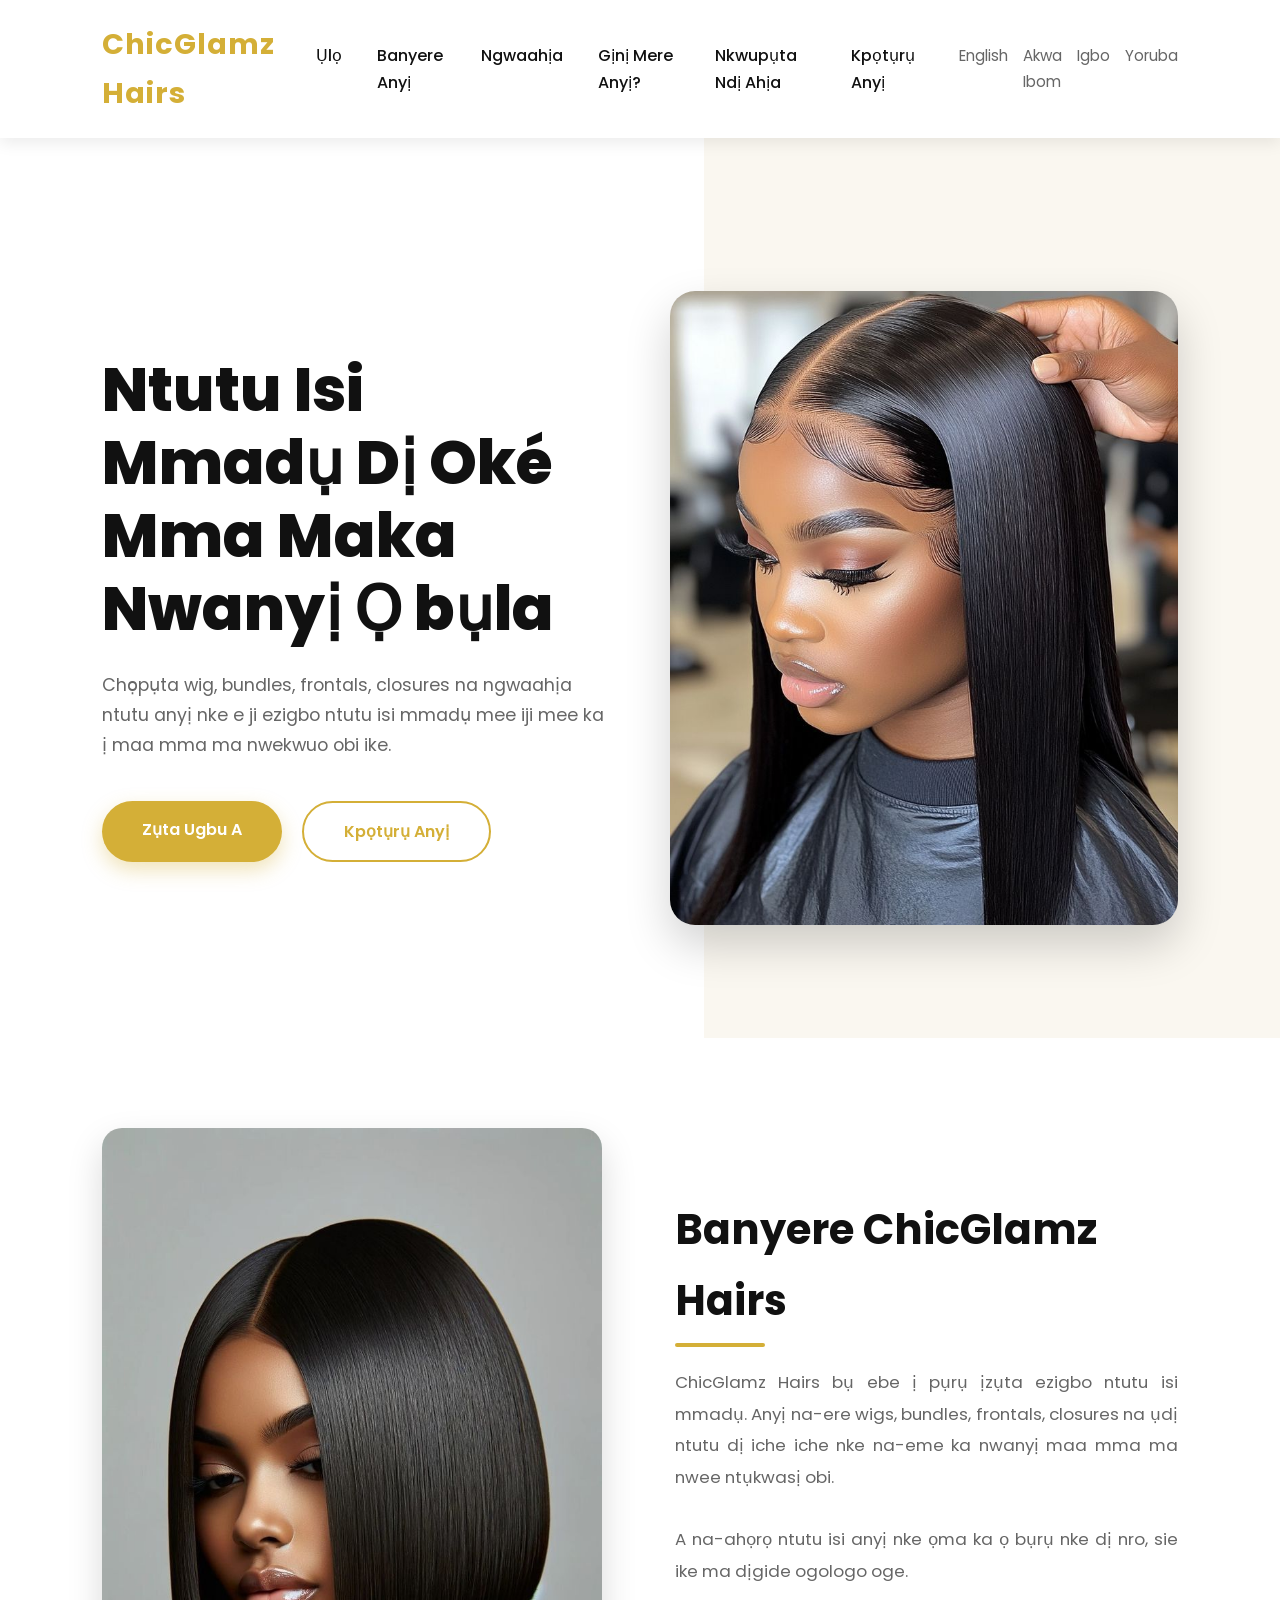
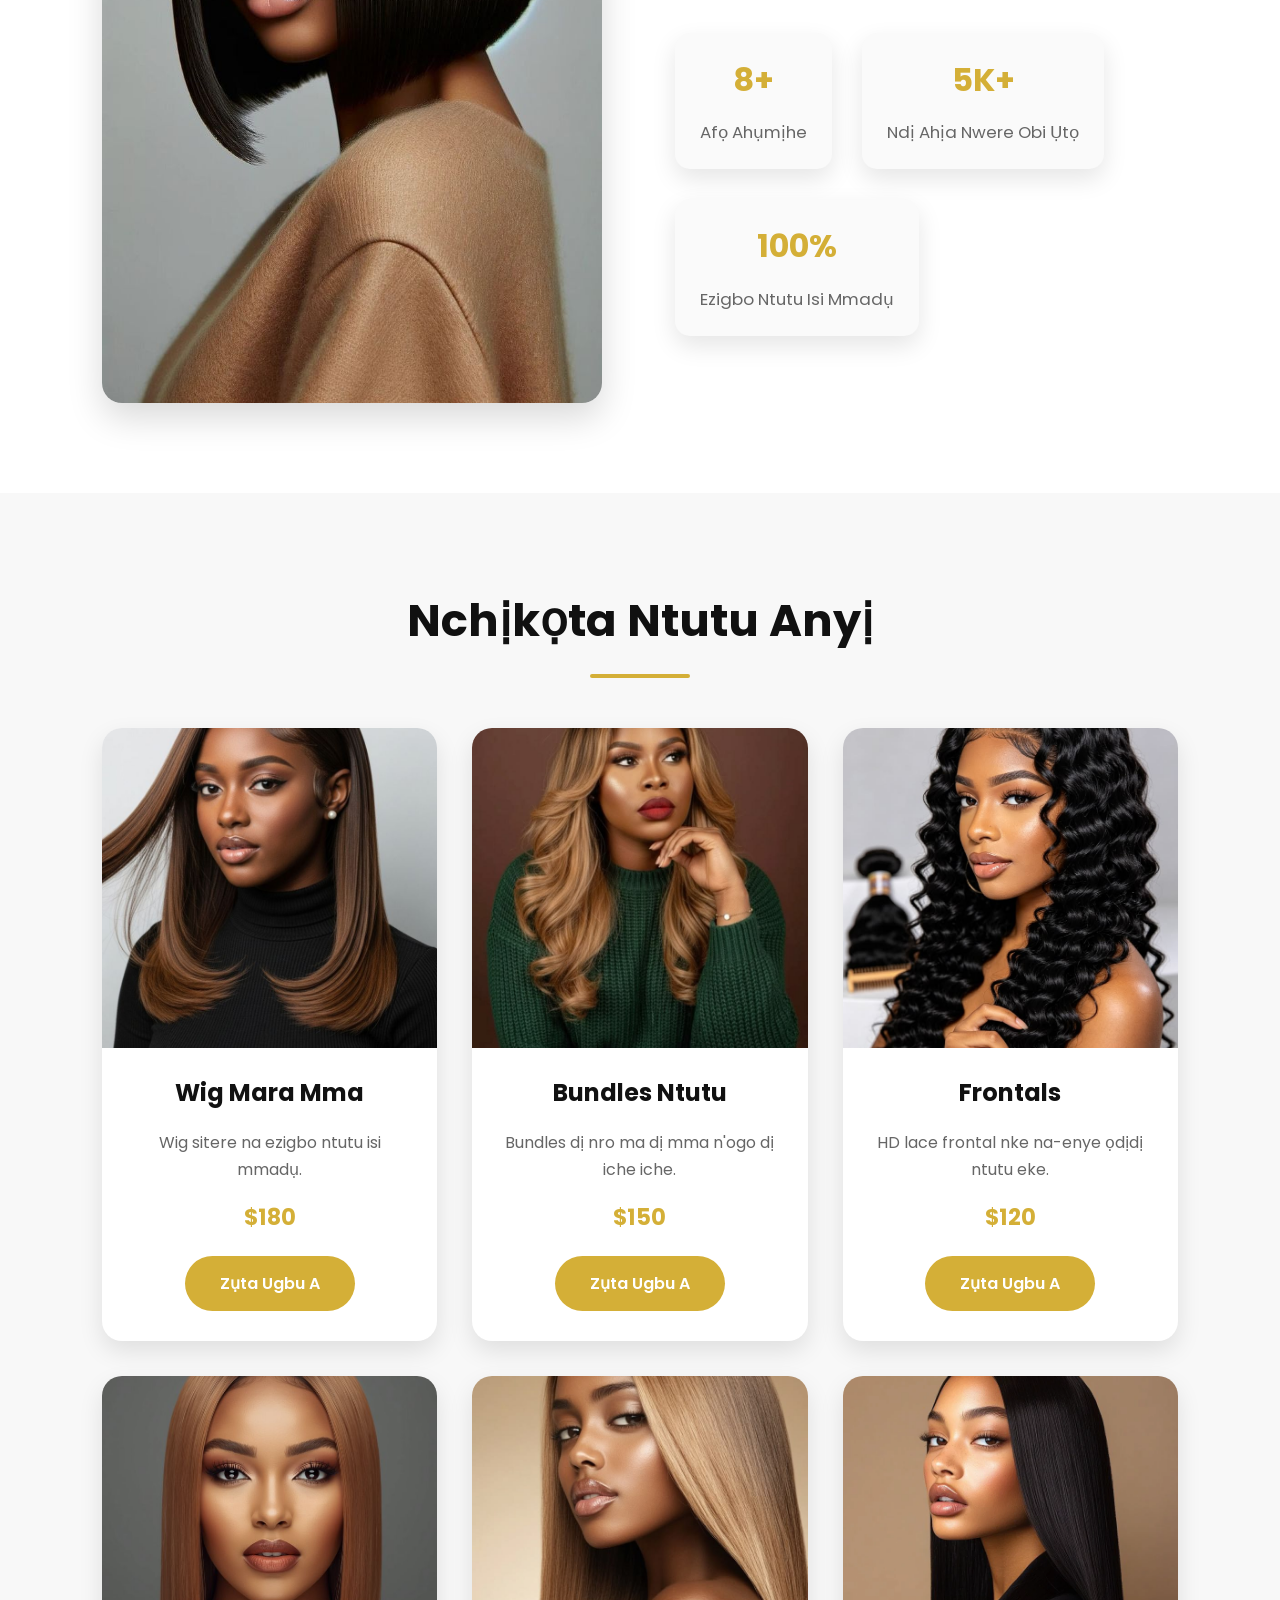
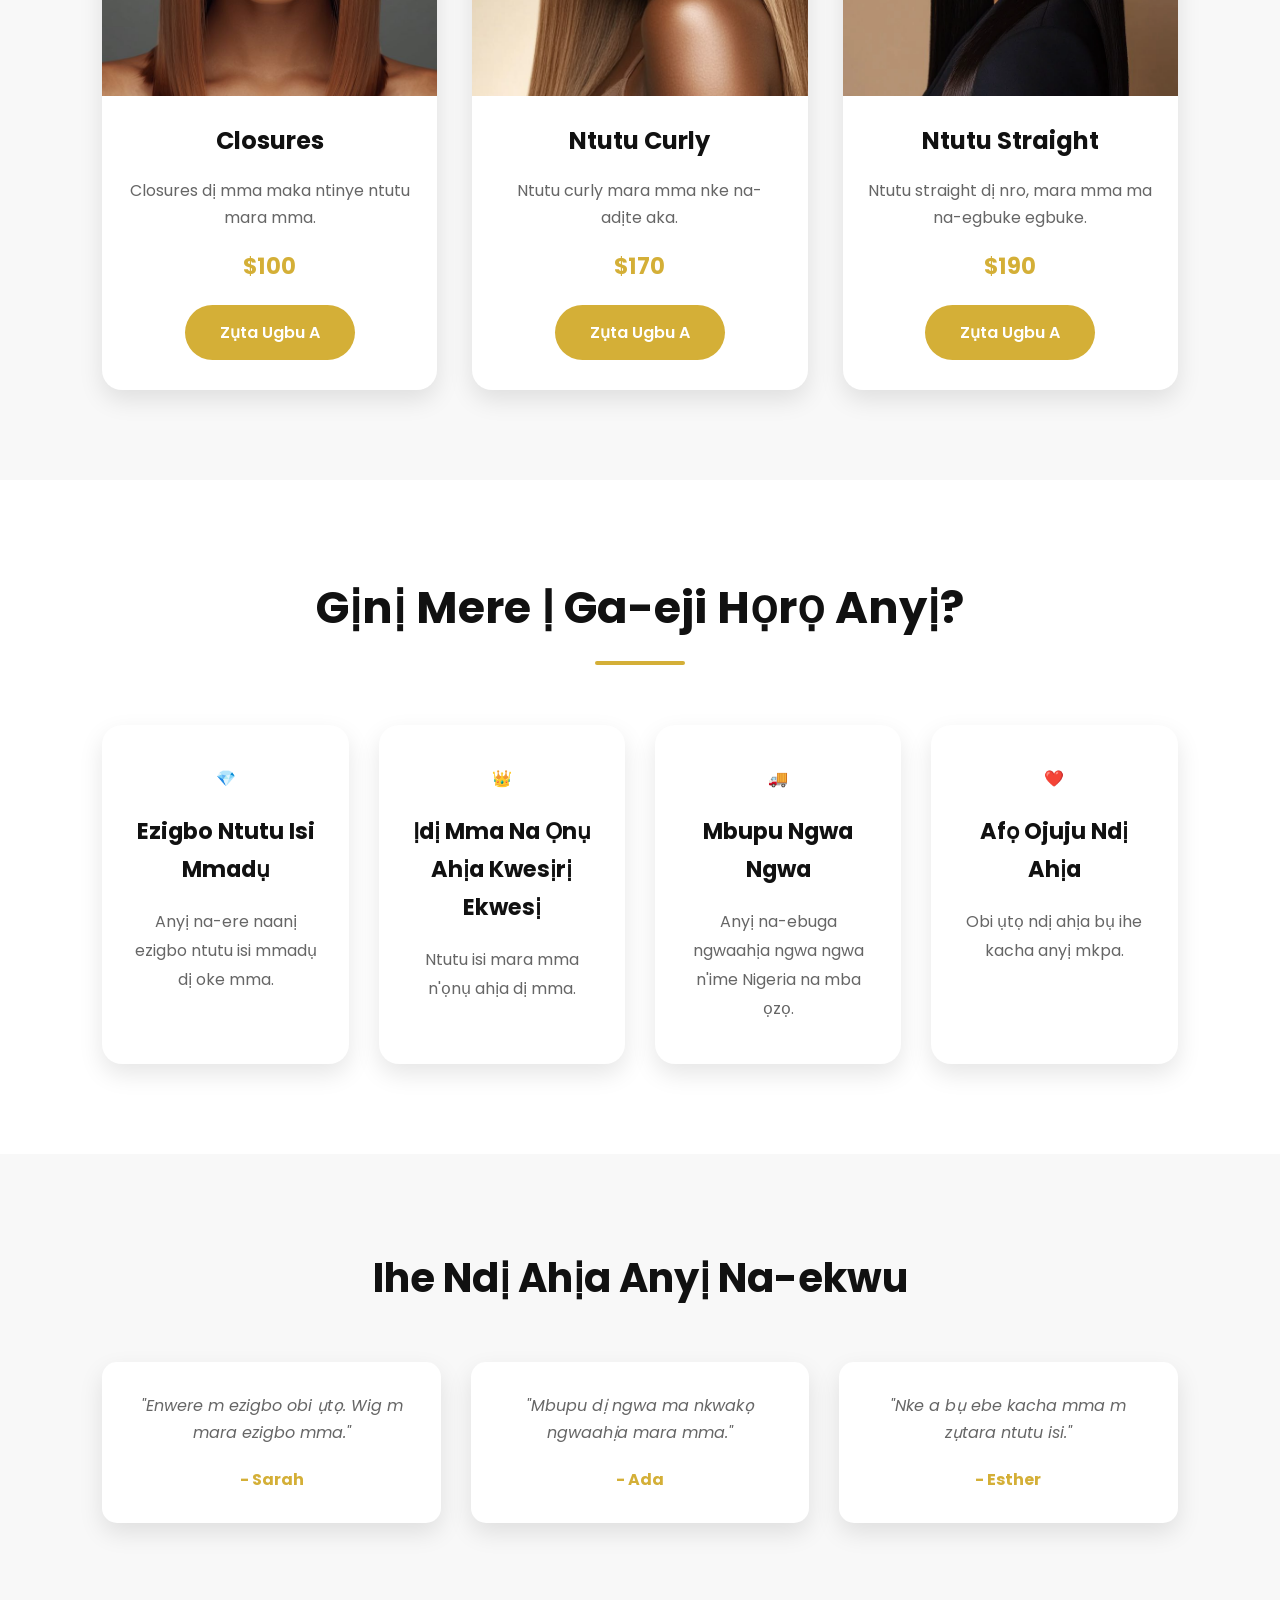
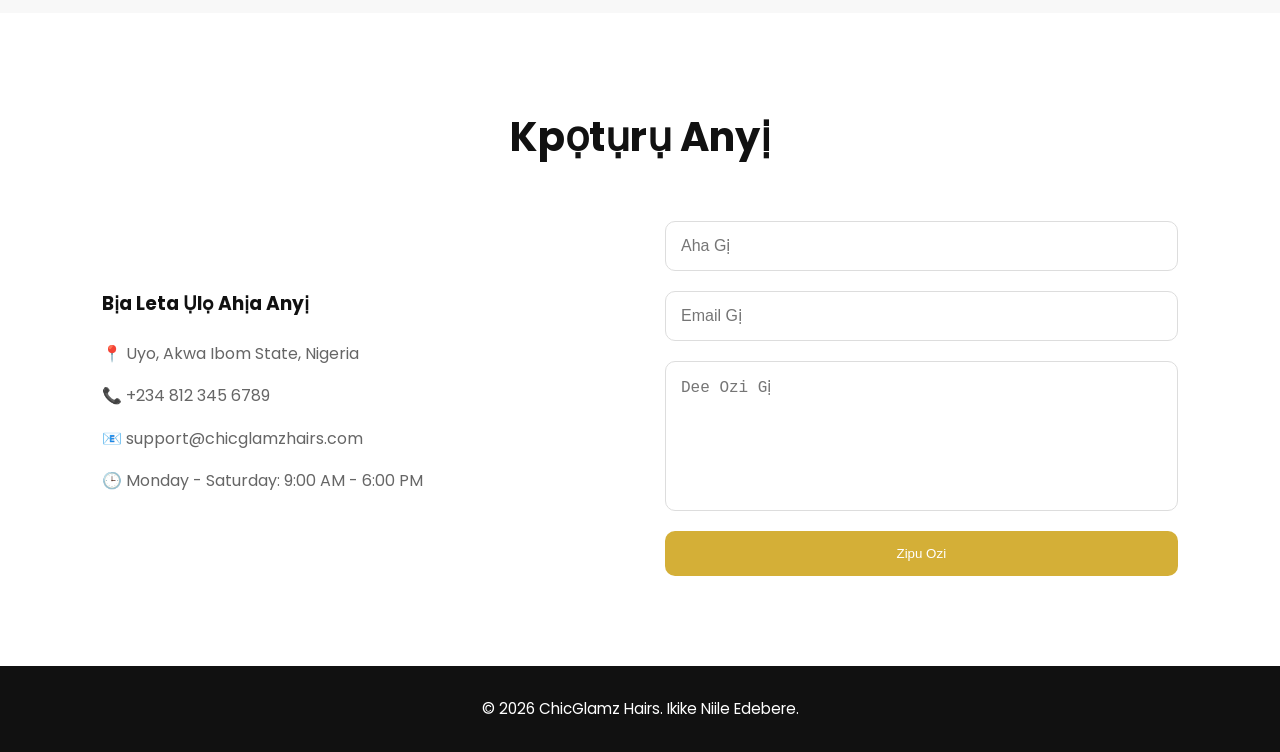
==== igbo.html @ 89784d95 "First commit" ====
<!DOCTYPE html>
<html lang="ig">

<head>

    <meta charset="UTF-8">

    <meta name="viewport"
          content="width=device-width, initial-scale=1.0">

    <title>ChicGlamz Hairs | Ntutu Isi Mmadụ</title>

    <!-- Google Font -->

    <link href="https://fonts.googleapis.com/css2?family=Poppins:wght@300;400;500;600;700&display=swap"
          rel="stylesheet">

    <!-- CSS -->

    <link rel="stylesheet" href="style.css">

</head>

<body>

<!-- ================= NAVIGATION ================= -->

<header>

<nav class="navbar">

<div class="logo">

ChicGlamz Hairs

</div>

<div class="nav-right">

<ul class="nav-links">

<li><a href="#home">Ụlọ</a></li>

<li><a href="#about">Banyere Anyị</a></li>

<li><a href="#products">Ngwaahịa</a></li>

<li><a href="#why">Gịnị Mere Anyị?</a></li>

<li><a href="#testimonials">Nkwupụta Ndị Ahịa</a></li>

<li><a href="#contact">Kpọtụrụ Anyị</a></li>

</ul>

<div class="languages">

<a href="index.html">English</a>

<a href="akwaibom.html">Akwa Ibom</a>

<a href="igbo.html">Igbo</a>

<a href="yoruba.html">Yoruba</a>

</div>

</div>

<div class="menu-btn">

☰

</div>

</nav>

</header>

<!-- ================= HERO ================= -->

<section class="hero" id="home">

<div class="hero-text">

<h1>

Ntutu Isi Mmadụ Dị Oké Mma Maka Nwanyị Ọ bụla

</h1>

<p>

Chọpụta wig, bundles,
frontals, closures na ngwaahịa ntutu
anyị nke e ji ezigbo ntutu isi mmadụ
mee iji mee ka ị maa mma
ma nwekwuo obi ike.

</p>

<div class="hero-buttons">

<a href="#products" class="btn">

Zụta Ugbu A

</a>

<a href="#contact" class="btn-outline">

Kpọtụrụ Anyị

</a>

</div>

</div>

<div class="hero-image">

<img src="./images.html/hero-hair.jpg"
     alt="Ntutu Isi Mmadụ">

<div class="gold-circle"></div>

</div>

</section>
<!-- ================= ABOUT ================= -->

<section class="about" id="about">

    <div class="about-image">

        <img src="./images.html/wig-2.jpg" alt="Ntutu Isi">

    </div>

    <div class="about-text">

        <h2>Banyere ChicGlamz Hairs</h2>

        <p>

            ChicGlamz Hairs bụ ebe ị pụrụ ịzụta ezigbo
            ntutu isi mmadụ. Anyị na-ere wigs,
            bundles, frontals, closures na ụdị ntutu
            dị iche iche nke na-eme ka nwanyị maa mma
            ma nwee ntụkwasị obi.

        </p>

        <p>

            A na-ahọrọ ntutu isi anyị nke ọma ka ọ
            bụrụ nke dị nro, sie ike ma dịgide ogologo oge.

        </p>

        <div class="about-stats">

            <div class="stat">

                <h3>8+</h3>

                <p>Afọ Ahụmịhe</p>

            </div>

            <div class="stat">

                <h3>5K+</h3>

                <p>Ndị Ahịa Nwere Obi Ụtọ</p>

            </div>

            <div class="stat">

                <h3>100%</h3>

                <p>Ezigbo Ntutu Isi Mmadụ</p>

            </div>

        </div>

    </div>

</section>

<!-- ================= PRODUCTS ================= -->

<section class="products" id="products">

    <h2>Nchịkọta Ntutu Anyị</h2>

    <div class="product-container">

        <!-- Product 1 -->

        <div class="card">

            <img src="./images.html/wig-3.jpg" alt="Wig">

            <h3>Wig Mara Mma</h3>

            <p>

                Wig sitere na ezigbo ntutu isi mmadụ.

            </p>

            <span class="price">$180</span>

            <a href="#" class="buy-btn">

                Zụta Ugbu A

            </a>

        </div>

        <!-- Product 2 -->

        <div class="card">

            <img src="./images.html/wig-4.jpg" alt="Bundles">

            <h3>Bundles Ntutu</h3>

            <p>

                Bundles dị nro ma dị mma
                n'ogo dị iche iche.

            </p>

            <span class="price">$150</span>

            <a href="#" class="buy-btn">

                Zụta Ugbu A

            </a>

        </div>

        <!-- Product 3 -->

        <div class="card">

            <img src="./images.html/wig-5.jpg" alt="Frontal">

            <h3>Frontals</h3>

            <p>

                HD lace frontal nke na-enye
                ọdịdị ntutu eke.

            </p>

            <span class="price">$120</span>

            <a href="#" class="buy-btn">

                Zụta Ugbu A

            </a>

        </div>

        <!-- Product 4 -->

        <div class="card">

            <img src="./images.html/wig-6.jpg" alt="Closure">

            <h3>Closures</h3>

            <p>

                Closures dị mma maka
                ntinye ntutu mara mma.

            </p>

            <span class="price">$100</span>

            <a href="#" class="buy-btn">

                Zụta Ugbu A

            </a>

        </div>

        <!-- Product 5 -->

        <div class="card">

            <img src="./images.html/wig-7.jpg" alt="straight Hair">

            <h3>Ntutu Curly</h3>

            <p>

                Ntutu curly mara mma
                nke na-adịte aka.

            </p>

            <span class="price">$170</span>

            <a href="#" class="buy-btn">

                Zụta Ugbu A

            </a>

        </div>

        <!-- Product 6 -->

        <div class="card">

            <img src="./images.html/wig-8.webp" alt="Straight Hair">

            <h3>Ntutu Straight</h3>

            <p>

                Ntutu straight dị nro,
                mara mma ma na-egbuke egbuke.

            </p>

            <span class="price">$190</span>

            <a href="#" class="buy-btn">

                Zụta Ugbu A

            </a>

        </div>

    </div>

</section>
<!-- ================= WHY CHOOSE US ================= -->

<section class="why-us" id="why">

    <h2>Gịnị Mere Ị Ga-eji Họrọ Anyị?</h2>

    <div class="why-container">

        <div class="why-box">

            <div class="icon">💎</div>

            <h3>Ezigbo Ntutu Isi Mmadụ</h3>

            <p>
                Anyị na-ere naanị ezigbo
                ntutu isi mmadụ dị oke mma.
            </p>

        </div>

        <div class="why-box">

            <div class="icon">👑</div>

            <h3>Ịdị Mma Na Ọnụ Ahịa Kwesịrị Ekwesị</h3>

            <p>
                Ntutu isi mara mma
                n'ọnụ ahịa dị mma.
            </p>

        </div>

        <div class="why-box">

            <div class="icon">🚚</div>

            <h3>Mbupu Ngwa Ngwa</h3>

            <p>
                Anyị na-ebuga ngwaahịa
                ngwa ngwa n'ime Nigeria
                na mba ọzọ.
            </p>

        </div>

        <div class="why-box">

            <div class="icon">❤️</div>

            <h3>Afọ Ojuju Ndị Ahịa</h3>

            <p>
                Obi ụtọ ndị ahịa
                bụ ihe kacha anyị mkpa.
            </p>

        </div>

    </div>

</section>

<!-- ================= TESTIMONIALS ================= -->

<section class="testimonials" id="testimonials">

    <h2>Ihe Ndị Ahịa Anyị Na-ekwu</h2>

    <div class="testimonial-container">

        <div class="testimonial">

            <p>

                "Enwere m ezigbo obi ụtọ.
                Wig m mara ezigbo mma."

            </p>

            <h4>- Sarah</h4>

        </div>

        <div class="testimonial">

            <p>

                "Mbupu dị ngwa
                ma nkwakọ ngwaahịa mara mma."

            </p>

            <h4>- Ada</h4>

        </div>

        <div class="testimonial">

            <p>

                "Nke a bụ ebe kacha mma
                m zụtara ntutu isi."

            </p>

            <h4>- Esther</h4>

        </div>

    </div>

</section>

<!-- ================= CONTACT ================= -->

<section class="contact" id="contact">

    <h2>Kpọtụrụ Anyị</h2>

    <div class="contact-container">

        <div class="contact-info">

            <h3>Bịa Leta Ụlọ Ahịa Anyị</h3>

            <p>📍 Uyo, Akwa Ibom State, Nigeria</p>

            <p>📞 +234 812 345 6789</p>

            <p>📧 support@chicglamzhairs.com</p>

            <p>🕒 Monday - Saturday: 9:00 AM - 6:00 PM</p>

        </div>

        <form>

            <input
                type="text"
                placeholder="Aha Gị">

            <input
                type="email"
                placeholder="Email Gị">

            <textarea
                placeholder="Dee Ozi Gị"></textarea>

            <button>

                Zipu Ozi

            </button>

        </form>

    </div>

</section>

<!-- ================= FOOTER ================= -->

<footer>

    <p>

        © 2026 ChicGlamz Hairs.

        Ikike Niile Edebere.

    </p>

</footer>

</body>

</html>
---- style.css ----
/*=========================================
    GOOGLE FONT
==========================================*/

@import url('https://fonts.googleapis.com/css2?family=Poppins:wght@300;400;500;600;700;800&display=swap');


/*=========================================
        CSS RESET
==========================================*/

*{
    margin:0;
    padding:0;
    box-sizing:border-box;
}

html{
    scroll-behavior:smooth;
}

body{

    font-family:'Poppins',sans-serif;
    background:#fff;
    color:#222;
    line-height:1.7;
    overflow-x:hidden;

}


/*=========================================
        ROOT VARIABLES
==========================================*/

:root{

    --primary:#111111;
    --secondary:#d4af37;
    --white:#ffffff;
    --light:#f8f8f8;
    --gray:#666666;
    --shadow:0 10px 25px rgba(0,0,0,.10);
    --transition:.4s ease;

}


/*=========================================
        GLOBAL STYLES
==========================================*/

section{

    padding:90px 8%;

}

img{

    width:100%;
    display:block;

}

a{

    text-decoration:none;

}

ul{

    list-style:none;

}

h1,h2,h3{

    color:var(--primary);

}

p{

    color:var(--gray);

}

/*=========================================
            NAVIGATION BAR
==========================================*/

header{

    width:100%;
    position:sticky;
    top:0;
    left:0;
    z-index:1000;
    background:#fff;
    box-shadow:0 5px 15px rgba(0,0,0,.08);

}

.navbar{

    display:flex;
    justify-content:space-between;
    align-items:center;

    padding:20px 8%;

}

.nav-right{

    display:flex;
    align-items:center;
    gap:40px;

}

.nav-right{

    display:flex;
    align-items:center;
    gap:40px;

}

/*========== LOGO ==========*/

.logo{

    font-size:1.8rem;
    font-weight:700;
    color:var(--secondary);
    letter-spacing:1px;

}

/*========== NAV LINKS ==========*/

.nav-links{

    display:flex;
    gap:35px;

}

.nav-links a{

    color:var(--primary);
    font-weight:500;
    transition:var(--transition);

}

.nav-links a:hover{

    color:var(--secondary);

}

/*========== LANGUAGE LINKS ==========*/

.languages{

    display:flex;
    gap:15px;

}

.languages a{

    color:var(--gray);
    font-size:.95rem;
    transition:.3s;

}

.languages a:hover{

    color:var(--secondary);

}

/*========== MOBILE MENU ICON ==========*/

.menu-btn{

    display:none;
    font-size:2rem;
    cursor:pointer;
    color:var(--primary);

}

/*=========================================
            HERO SECTION
==========================================*/

.hero{

    min-height:100vh;

    display:flex;
    justify-content:space-between;
    align-items:center;
    gap:60px;

    padding:120px 8% 80px;

    background:linear-gradient(
        to right,
        #fff 55%,
        #faf7f0 45%
    );

}

/*========== HERO TEXT ==========*/

.hero-text{

    flex:1;

}

.hero-text h1{

    font-size:3.8rem;
    line-height:1.2;
    font-weight:800;
    margin-bottom:25px;

}

.hero-text p{

    font-size:1.1rem;
    max-width:580px;
    margin-bottom:40px;
    color:#666;

}

/*========== BUTTONS ==========*/

.hero-buttons{

    display:flex;
    gap:20px;
    flex-wrap:wrap;

}

.btn{

    display:inline-block;
    background:var(--secondary);
    color:var(--white);

    padding:15px 40px;

    border-radius:50px;

    font-weight:600;

    transition:var(--transition);

    box-shadow:0 8px 20px rgba(212,175,55,.35);

}

.btn:hover{

    transform:translateY(-5px);

    background:#b68f1f;

}

.btn-outline{

    display:inline-block;

    padding:15px 40px;

    border:2px solid var(--secondary);

    color:var(--secondary);

    border-radius:50px;

    font-weight:600;

    transition:var(--transition);

}

.btn-outline:hover{

    background:var(--secondary);

    color:#fff;

    transform:translateY(-5px);

}

/*========== HERO IMAGE ==========*/

.hero-image{

    flex:1;

    display:flex;
    justify-content:center;

}

.hero-image img{

    width:100%;
    max-width:520px;

    border-radius:25px;

    box-shadow:0 20px 45px rgba(0,0,0,.18);

    transition:var(--transition);

}

.hero-image img:hover{

    transform:scale(1.03);

}

/*=========================================
        GOLD DECORATION
==========================================*/

.hero-image{

    position:relative;

}

.gold-circle{

    position:absolute;

    width:140px;
    height:140px;

    background:rgba(212,175,55,.18);

    border-radius:50%;

    top:-25px;
    right:-30px;

    z-index:-1;

}
/*=========================================
            ANIMATIONS
==========================================*/

.hero-text{

    animation:slideLeft 1s ease;

}

.hero-image{

    animation:slideRight 1s ease;

}

@keyframes slideLeft{

    from{

        opacity:0;
        transform:translateX(-80px);

    }

    to{

        opacity:1;
        transform:translateX(0);

    }

}

@keyframes slideRight{

    from{

        opacity:0;
        transform:translateX(80px);

    }

    to{

        opacity:1;
        transform:translateX(0);

    }

}

/*=========================================
            ABOUT SECTION
==========================================*/

.about{

    display:flex;
    justify-content:space-between;
    align-items:center;
    gap:70px;

    background:#ffffff;

}

/*========== ABOUT IMAGE ==========*/

.about-image{

    flex:1;

}

.about-image img{

    width:100%;
    max-width:500px;

    border-radius:20px;

    box-shadow:0 15px 35px rgba(0,0,0,.15);

    transition:.4s;

}

.about-image img:hover{

    transform:scale(1.04);

}

/*========== ABOUT TEXT ==========*/

.about-text{

    flex:1;

}

.about-text h2{

    font-size:2.6rem;

    margin-bottom:20px;

    position:relative;

}

/* Gold underline */

.about-text h2::after{

    content:"";

    position:absolute;

    left:0;
    bottom:-10px;

    width:90px;
    height:4px;

    background:var(--secondary);

    border-radius:20px;

}

.about-text p{

    margin-top:30px;

    font-size:1.05rem;

    color:#666;

    text-align:justify;

    line-height:1.9;

}

/*=========================================
        ABOUT STATISTICS
==========================================*/

.about-stats{

    display:flex;

    gap:30px;

    margin-top:45px;

    flex-wrap:wrap;

}

.stat{

    background:#fafafa;

    padding:20px 25px;

    border-radius:15px;

    text-align:center;

    box-shadow:var(--shadow);

    transition:.4s;

}

.stat:hover{

    transform:translateY(-8px);

}

.stat h3{

    color:var(--secondary);

    font-size:2rem;

}

.stat p{

    margin-top:10px;

    color:#666;

}

/*=========================================
            PRODUCTS SECTION
==========================================*/

.products{

    background:var(--light);

    text-align:center;

}

.products h2{

    font-size:2.8rem;

    margin-bottom:15px;

}

.products h2::after{

    content:"";

    display:block;

    width:100px;

    height:4px;

    background:var(--secondary);

    margin:15px auto 50px;

    border-radius:20px;

}

/*=========================================
            PRODUCT GRID
==========================================*/

.product-container{

    display:grid;

    grid-template-columns:repeat(3,1fr);

    gap:35px;

}

/*=========================================
            PRODUCT CARD
==========================================*/

.card{

    background:#fff;

    border-radius:20px;

    overflow:hidden;

    box-shadow:var(--shadow);

    transition:.4s;

}

.card:hover{

    transform:translateY(-12px);

}

/*=========================================
            PRODUCT IMAGE
==========================================*/

.card img{

    width:100%;

    height:320px;

    object-fit:cover;

}

/*=========================================
            PRODUCT CONTENT
==========================================*/

.card h3{

    margin-top:25px;

    font-size:1.5rem;

}

.card p{

    padding:15px 25px;

    color:#666;

}
/*=========================================
                PRICE
==========================================*/

.price{

    display:block;

    font-size:1.4rem;

    font-weight:700;

    color:var(--secondary);

    margin-bottom:20px;

}
/*=========================================
            ORDER BUTTON
==========================================*/

.buy-btn{

    display:inline-block;

    margin-bottom:30px;

    padding:14px 35px;

    background:var(--secondary);

    color:#fff;

    border-radius:40px;

    font-weight:600;

    transition:.4s;

}

.buy-btn:hover{

    background:#111;

}
/*=========================================
            WHY CHOOSE US
==========================================*/

.why-us{

    background:#ffffff;

    text-align:center;

}

.why-us h2{

    font-size:2.8rem;

    margin-bottom:15px;

}

.why-us h2::after{

    content:"";

    display:block;

    width:90px;

    height:4px;

    background:var(--secondary);

    margin:15px auto 60px;

    border-radius:20px;

}
/*=========================================
            WHY CONTAINER
==========================================*/

.why-container{

    display:grid;

    grid-template-columns:repeat(4,1fr);

    gap:30px;

}/*=========================================
            WHY BOX
==========================================*/

.why-box{

    background:#fff;

    padding:40px 25px;

    border-radius:20px;

    box-shadow:var(--shadow);

    transition:.4s;

}

.why-box:hover{

    transform:translateY(-10px);

    background:var(--secondary);

}

.why-box:hover h3,
.why-box:hover p{

    color:#fff;

}
/*=========================================
            BOX TITLE
==========================================*/

.why-box h3{

    font-size:1.4rem;

    margin:20px 0;

}
/*=========================================
            BOX TEXT
==========================================*/

.why-box p{

    color:#666;

    line-height:1.8;

}
/*=========================================
            TESTIMONIALS
=========================================*/

.testimonials{

    padding:90px 8%;
    background:#f8f8f8;
    text-align:center;

}

.testimonials h2{

    font-size:2.5rem;
    margin-bottom:50px;

}

.testimonial-container{

    display:grid;
    grid-template-columns:repeat(3,1fr);
    gap:30px;

}

.testimonial{

    background:#fff;
    padding:30px;
    border-radius:15px;
    box-shadow:var(--shadow);
    transition:.4s;

}

.testimonial:hover{

    transform:translateY(-10px);

}

.testimonial p{

    font-style:italic;
    margin-bottom:20px;

}

.testimonial h4{

    color:var(--secondary);

}

/*=========================================
            CONTACT
=========================================*/

.contact{

    padding:90px 8%;
    background:#fff;

}

.contact h2{

    text-align:center;
    font-size:2.5rem;
    margin-bottom:50px;

}

.contact-container{

    display:grid;
    grid-template-columns:1fr 1fr;
    gap:50px;
    align-items:center;

}

.contact-info h3{

    margin-bottom:20px;

}

.contact-info p{

    margin:15px 0;

}

form{

    display:flex;
    flex-direction:column;
    gap:20px;

}

form input,
form textarea{

    padding:15px;
    border:1px solid #ddd;
    border-radius:10px;
    outline:none;
    font-size:1rem;

}

form textarea{

    resize:none;
    height:150px;

}

form button{

    background:var(--secondary);
    color:#fff;
    border:none;
    padding:15px;
    border-radius:10px;
    cursor:pointer;
    transition:.4s;

}

form button:hover{

    background:#111;

}

/*=========================================
                FOOTER
=========================================*/

footer{

    background:#111;
    color:#fff;
    text-align:center;
    padding:30px;

}

footer p{

    color:#fff;
    font-size:.95rem;

}

/*=========================================
            RESPONSIVE DESIGN
=========================================*/

@media(max-width:992px){

.hero,
.about,
.contact-container{

    flex-direction:column;
    grid-template-columns:1fr;
    text-align:center;

}

.product-container,
.why-container,
.testimonial-container{

    grid-template-columns:repeat(2,1fr);

}

.nav-links,
.languages{

    display:none;

}

.menu-btn{

    display:block;

}

.hero-text h1{

    font-size:2.7rem;

}

}

@media(max-width:768px){

.product-container,
.why-container,
.testimonial-container{

    grid-template-columns:1fr;

}

.hero-text h1{

    font-size:2.2rem;

}

section{

    padding:70px 5%;

}

}
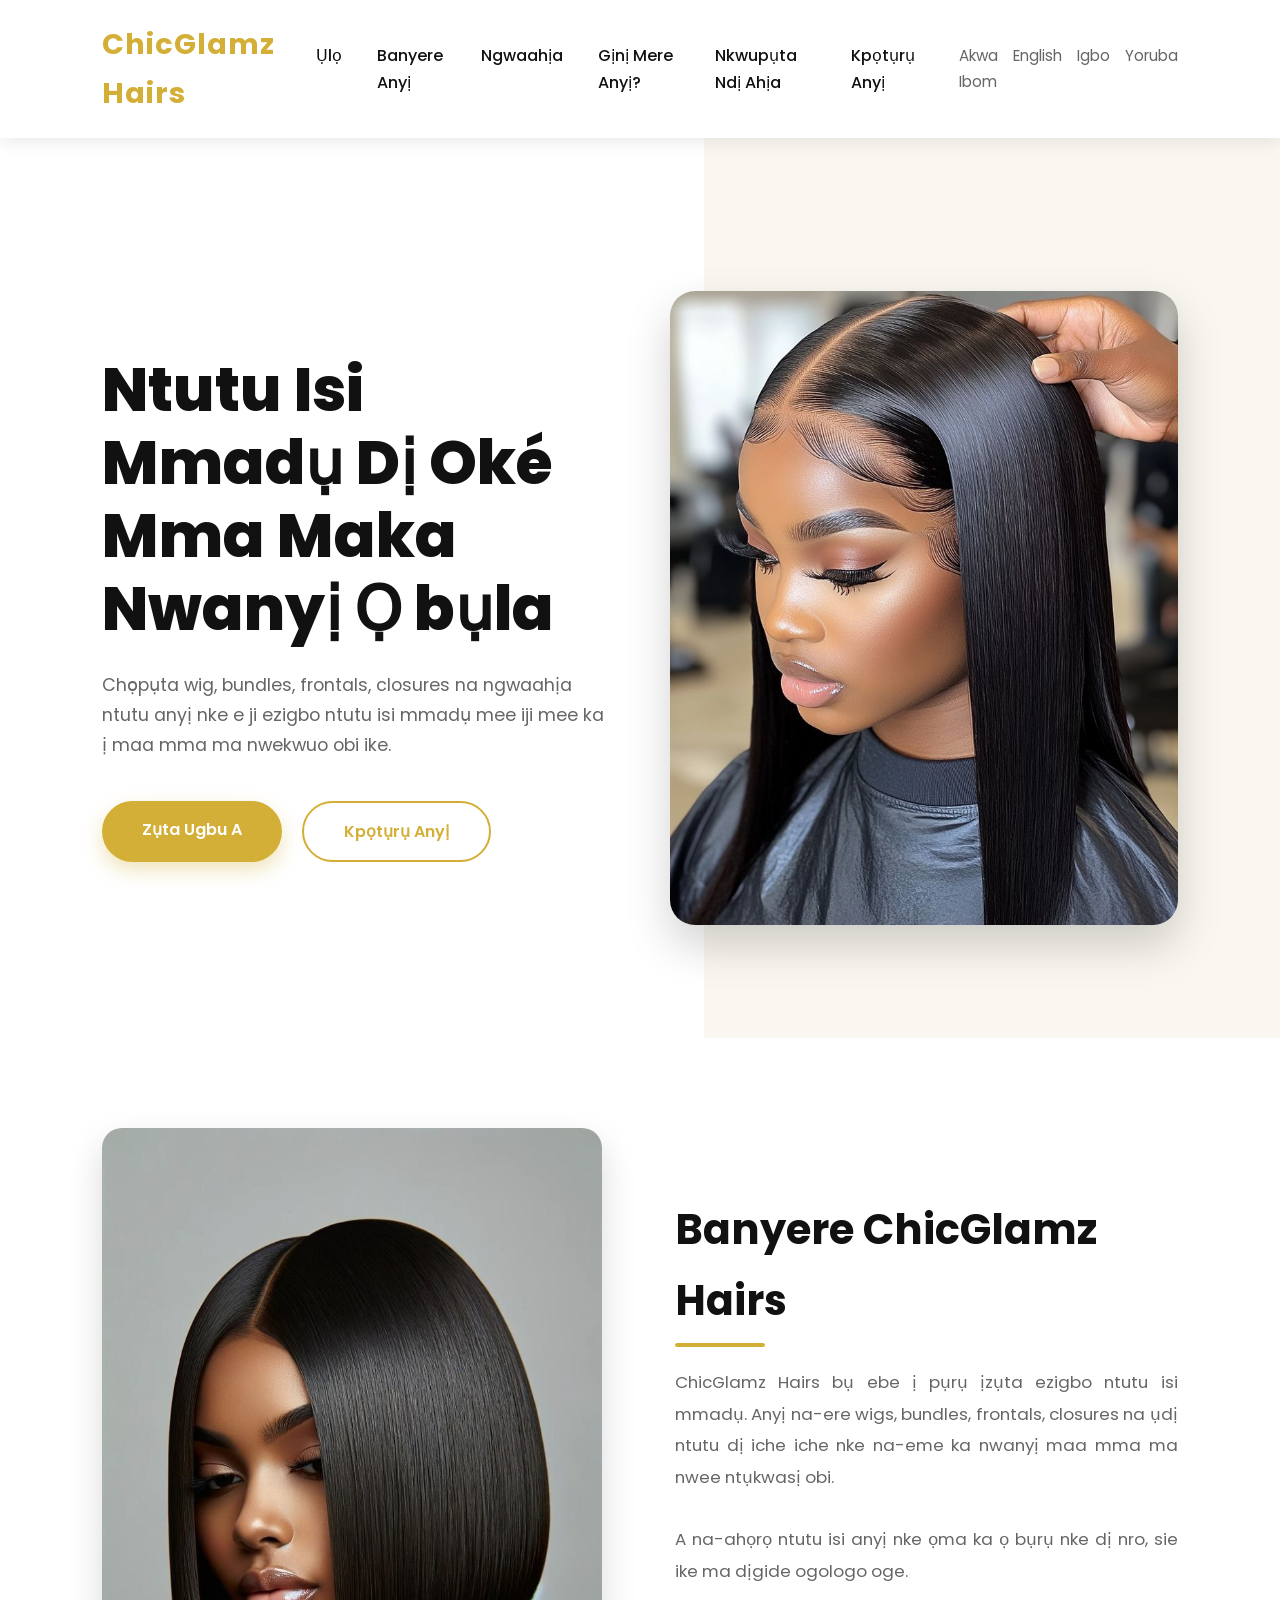
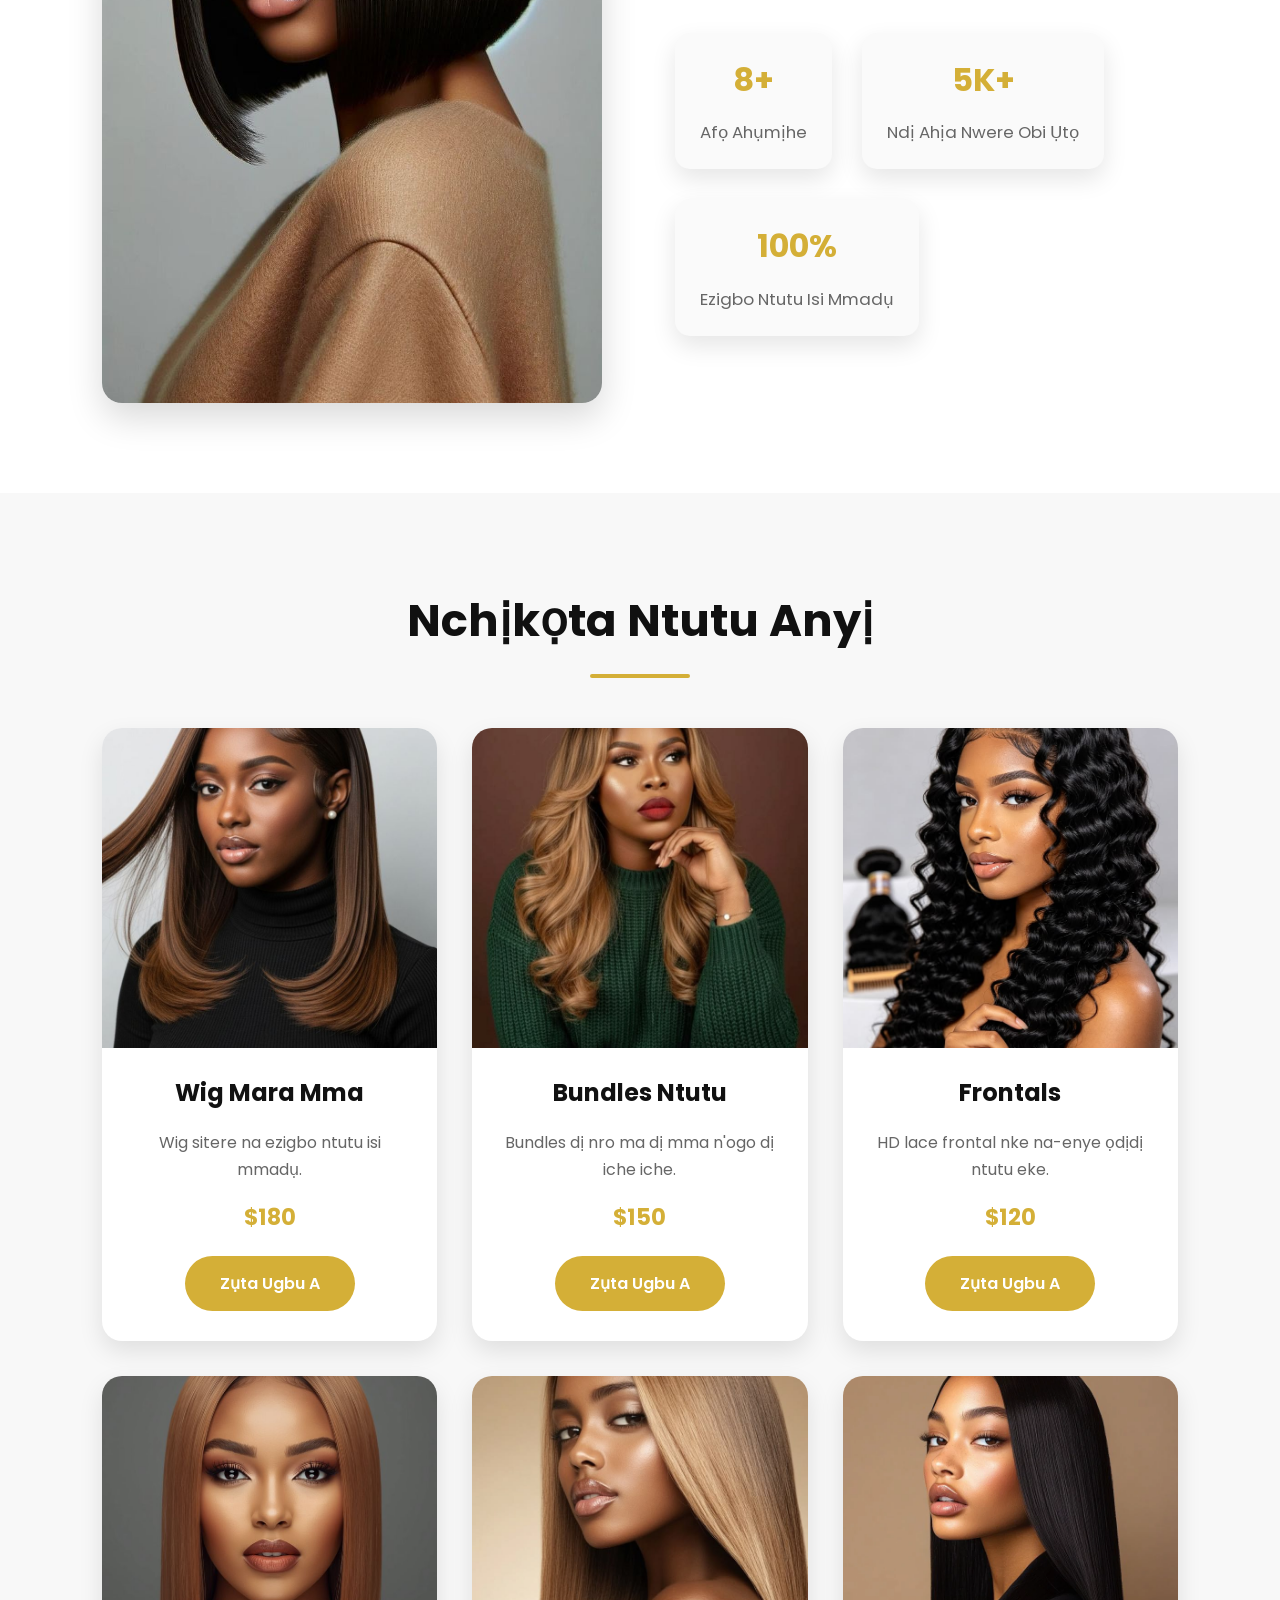
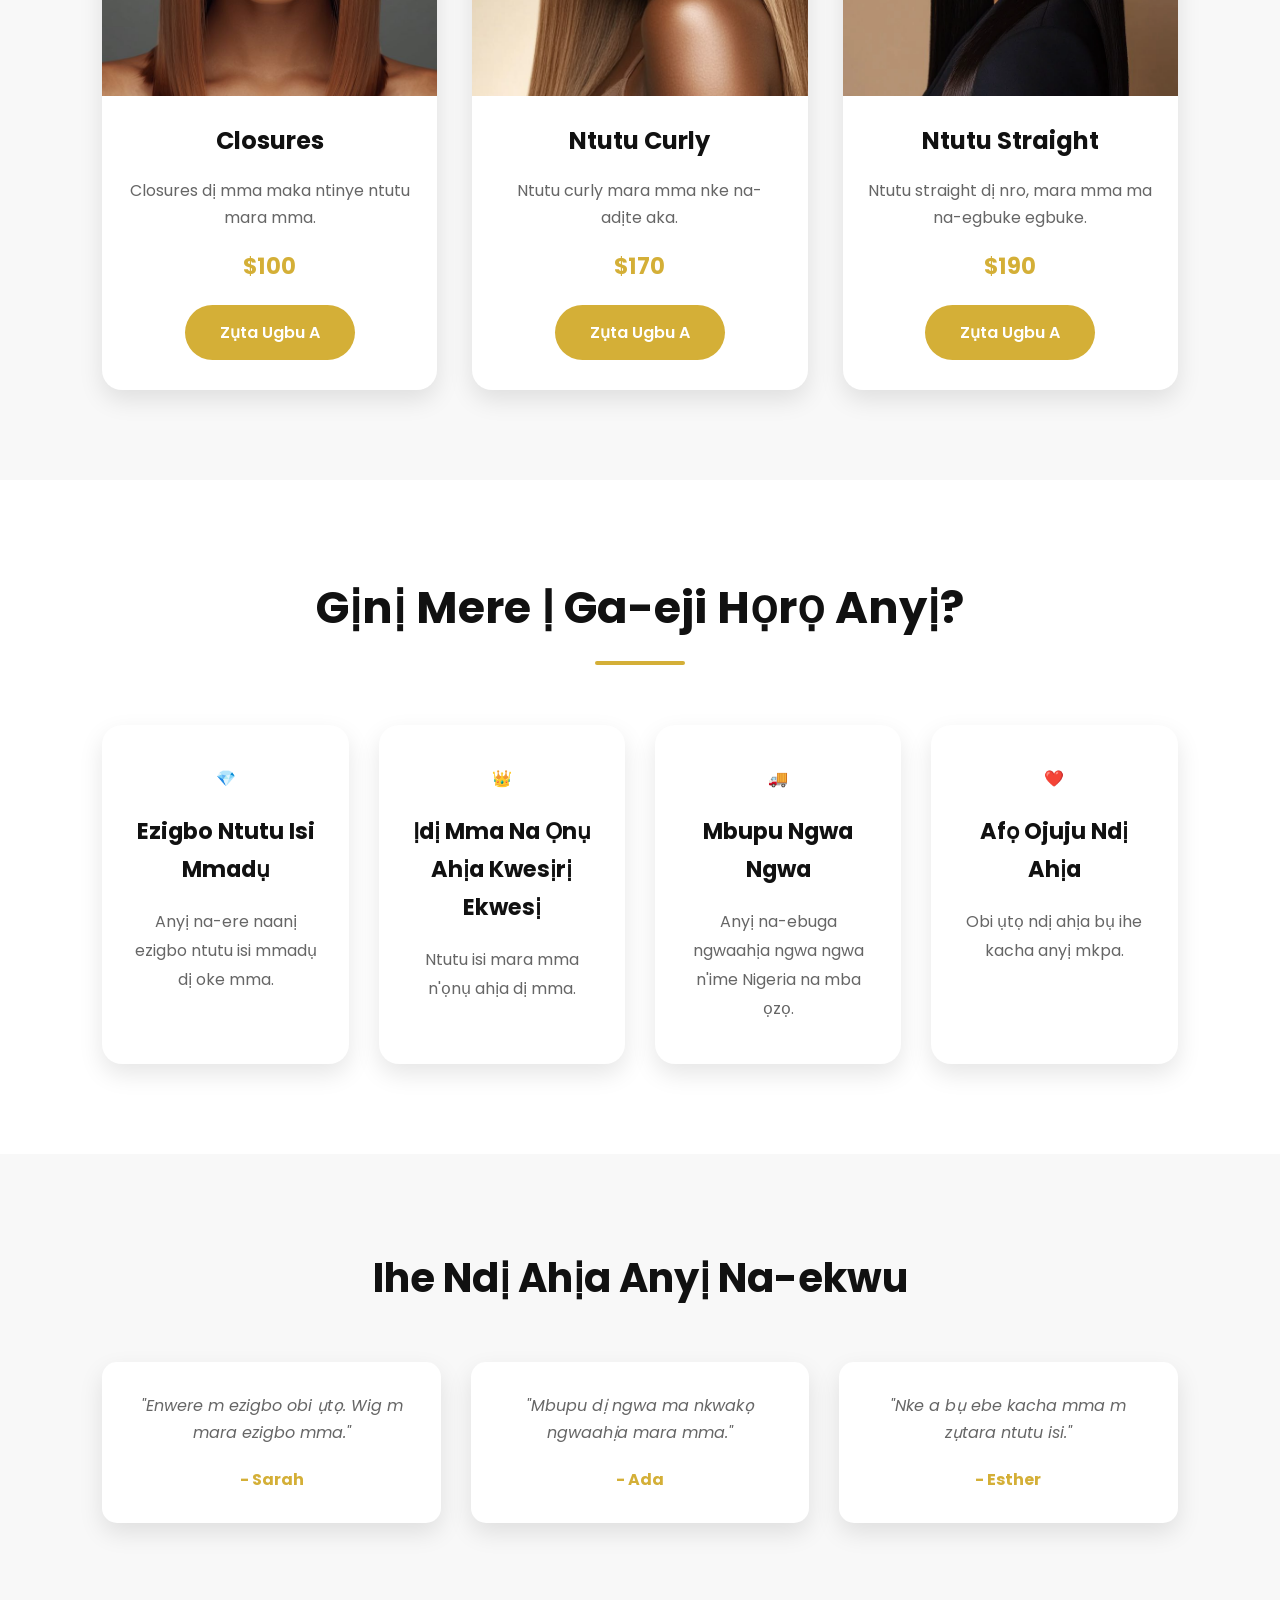
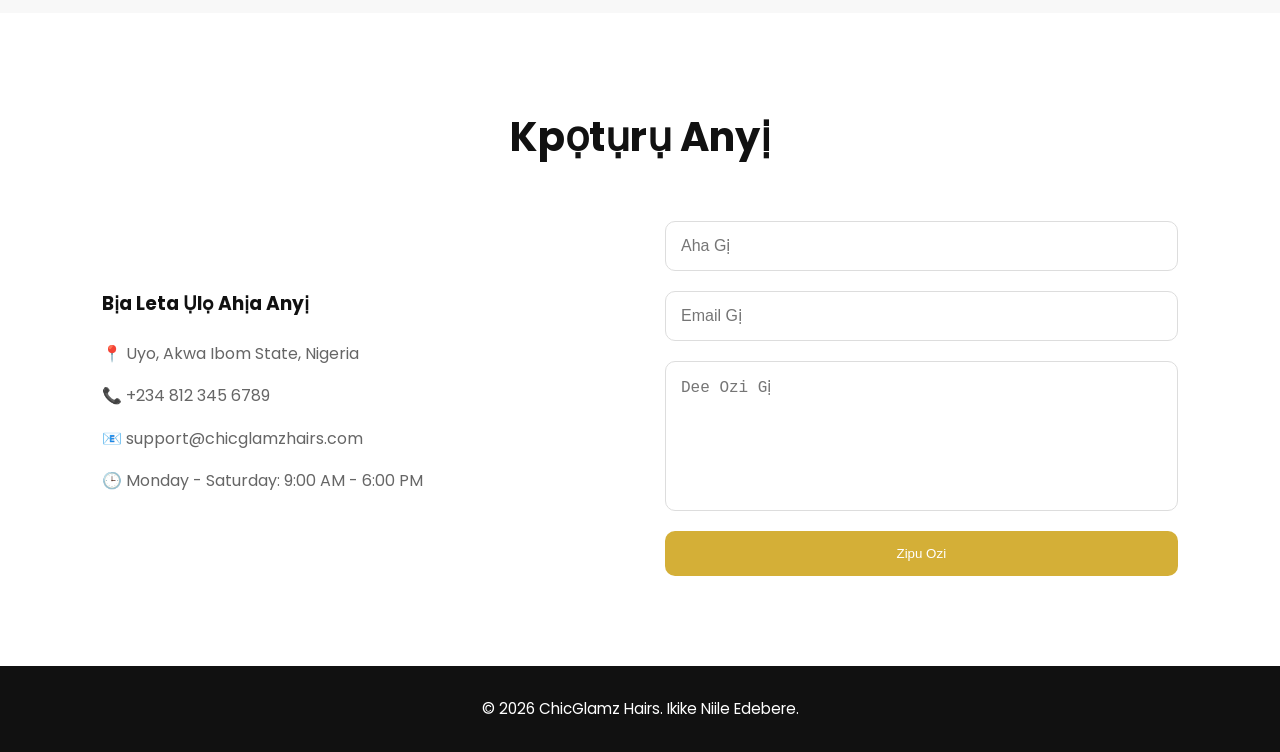
==== commit 1654b03e: "Change navlinks" ====
--- a/igbo.html
+++ b/igbo.html
@@ -55,9 +55,9 @@
 
 <div class="languages">
 
-<a href="index.html">English</a>
-
-<a href="akwaibom.html">Akwa Ibom</a>
+<a href="index.html">Akwa Ibom</a>
+
+<a href="english.html">English</a>
 
 <a href="igbo.html">Igbo</a>
 
